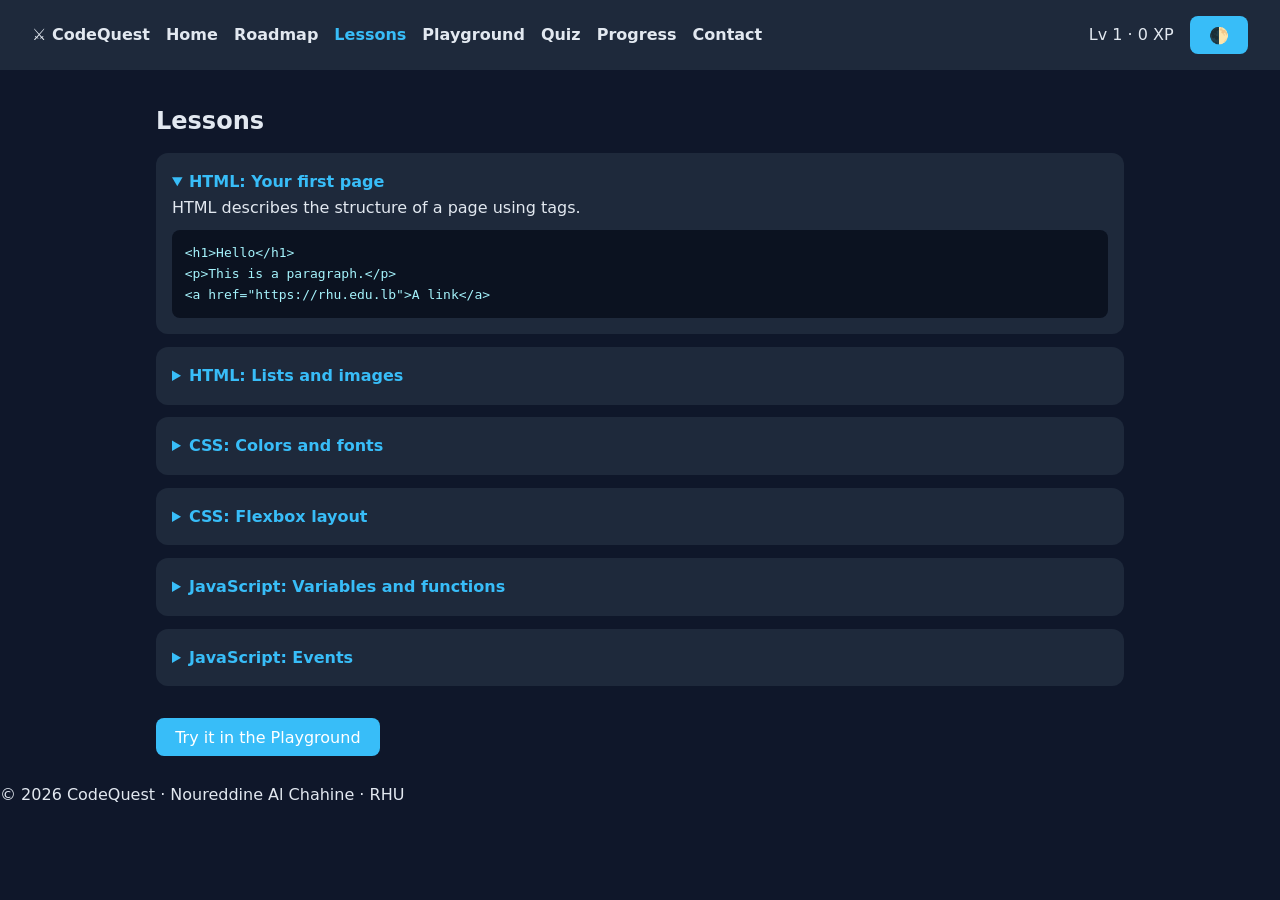
==== lessons.html @ 30e9599f "Add README" ====
<!DOCTYPE html>
<html lang="en">
<head>
  <meta charset="UTF-8">
  <meta name="viewport" content="width=device-width, initial-scale=1">
  <title>Lessons | CodeQuest</title>
  <link rel="stylesheet" href="css/style.css">
</head>
<body>
  <nav>
    <strong>⚔️ CodeQuest</strong>
    <a href="index.html">Home</a>
    <a href="roadmap.html">Roadmap</a>
    <a href="lessons.html" class="active">Lessons</a>
    <a href="playground.html">Playground</a>
    <a href="quiz.html">Quiz</a>
    <a href="progress.html">Progress</a>
    <a href="contact.html">Contact</a>
    <span class="spacer"></span>
    <span id="xpBadge"></span>
    <button id="themeBtn">🌓</button>
  </nav>

  <main>
    <h2>Lessons</h2>

    <details open>
      <summary>HTML: Your first page</summary>
      <p>HTML describes the structure of a page using tags.</p>
      <pre>&lt;h1&gt;Hello&lt;/h1&gt;
&lt;p&gt;This is a paragraph.&lt;/p&gt;
&lt;a href="https://rhu.edu.lb"&gt;A link&lt;/a&gt;</pre>
    </details>

    <details>
      <summary>HTML: Lists and images</summary>
      <p>Use ul and li for lists, and img to show a picture.</p>
      <pre>&lt;ul&gt;
  &lt;li&gt;HTML&lt;/li&gt;
  &lt;li&gt;CSS&lt;/li&gt;
&lt;/ul&gt;
&lt;img src="photo.jpg" alt="My photo"&gt;</pre>
    </details>

    <details>
      <summary>CSS: Colors and fonts</summary>
      <p>CSS controls how elements look.</p>
      <pre>h1 { color: teal; font-size: 2rem; }
p { background: #eee; padding: 10px; }</pre>
    </details>

    <details>
      <summary>CSS: Flexbox layout</summary>
      <p>Flexbox arranges items in a row or column.</p>
      <pre>.box { display: flex; gap: 1rem; justify-content: center; }</pre>
    </details>

    <details>
      <summary>JavaScript: Variables and functions</summary>
      <p>Variables store data and functions run reusable code.</p>
      <pre>const name = "Noureddine";
function hello() { return "Hi " + name; }
console.log(hello());</pre>
    </details>

    <details>
      <summary>JavaScript: Events</summary>
      <p>JavaScript makes pages interactive by reacting to user actions.</p>
      <pre>document.getElementById("b").onclick = () =&gt; alert("Hi!");</pre>
    </details>

    <br><a class="btn" href="playground.html">Try it in the Playground</a>
  </main>

  <footer>© 2026 CodeQuest · Noureddine Al Chahine · RHU</footer>

  <script src="js/main.js"></script>
</body>
</html>
---- css/style.css ----
:root { --bg:#0f172a; --card:#1e293b; --text:#e2e8f0; --accent:#38bdf8; }
body.light { --bg:#f1f5f9; --card:#ffffff; --text:#0f172a; --accent:#0284c7; }
* { box-sizing:border-box; margin:0; padding:0; }
body { font-family:system-ui,sans-serif; background:var(--bg); color:var(--text); line-height:1.6; }
nav { display:flex; flex-wrap:wrap; gap:1rem; align-items:center; padding:1rem 2rem; background:var(--card); }
nav a { color:var(--text); text-decoration:none; font-weight:600; }
nav a:hover, nav a.active { color:var(--accent); }
nav .spacer { flex:1; }
button, .btn { background:var(--accent); color:#fff; border:none; padding:.6rem 1.2rem;
  border-radius:8px; cursor:pointer; font-size:1rem; text-decoration:none; }
button:hover { opacity:.85; }
main { max-width:1000px; margin:2rem auto; padding:0 1rem; }
.hero { text-align:center; padding:4rem 1rem; }
.hero h1 { font-size:2.8rem; color:var(--accent); }
.grid { display:grid; grid-template-columns:repeat(auto-fit,minmax(220px,1fr)); gap:1rem; margin-top:2rem; }
.card { background:var(--card); padding:1.2rem; border-radius:12px; }
.bar { background:var(--card); border-radius:99px; height:16px; overflow:hidden; }
.bar div { background:var(--accent); height:100%; width:0; transition:width .4s; }
.locked { opacity:.4; }
/* playground */
.editor { display:grid; grid-template-columns:1fr 1fr; gap:1rem; }
textarea { width:100%; height:160px; background:#0b1220; color:#a5f3fc; border:1px solid var(--accent);
  border-radius:8px; padding:.6rem; font-family:monospace; margin-bottom:.8rem; }
iframe { width:100%; height:100%; min-height:520px; background:#fff; border:none; border-radius:8px; }
.option { display:block; width:100%; text-align:left; margin:.4rem 0; background:var(--card); color:var(--text);
  border:1px solid var(--accent); }
.correct { background:#16a34a !important; color:#fff; }
.wrong { background:#dc2626 !important; color:#fff; }
@media (max-width:700px) { .editor { grid-template-columns:1fr; } }
   .level { display:flex; justify-content:space-between; align-items:center; gap:1rem; margin:1rem 0; }
   .level.done { border-left:6px solid #16a34a; }
   .badge { display:inline-block; background:var(--accent); color:#fff; padding:.3rem .8rem;
     border-radius:99px; margin:.25rem; font-size:.9rem; }
   details { background:var(--card); padding:1rem; border-radius:12px; margin:.8rem 0; }
   summary { cursor:pointer; font-weight:700; color:var(--accent); }
   pre { background:#0b1220; color:#a5f3fc; padding:.8rem; border-radius:8px; overflow-x:auto; margin-top:.6rem; }
   form label { display:block; margin-top:1rem; font-weight:600; }
   input, textarea.field { width:100%; padding:.6rem; border-radius:8px; border:1px solid var(--accent);
     background:var(--card); color:var(--text); font-size:1rem; }
   .error { color:#ef4444; font-size:.9rem; min-height:1.2rem; }
   .success { color:#16a34a; font-weight:700; margin-top:1rem; }
   .chart { display:flex; align-items:flex-end; gap:.6rem; height:180px; margin-top:1rem; }
   .chart div { flex:1; background:var(--accent); border-radius:6px 6px 0 0; color:#fff;
     text-align:center; font-size:.8rem; min-height:4px; }
        .card { transition: transform .2s; } .card:hover { transform: translateY(-4px); }
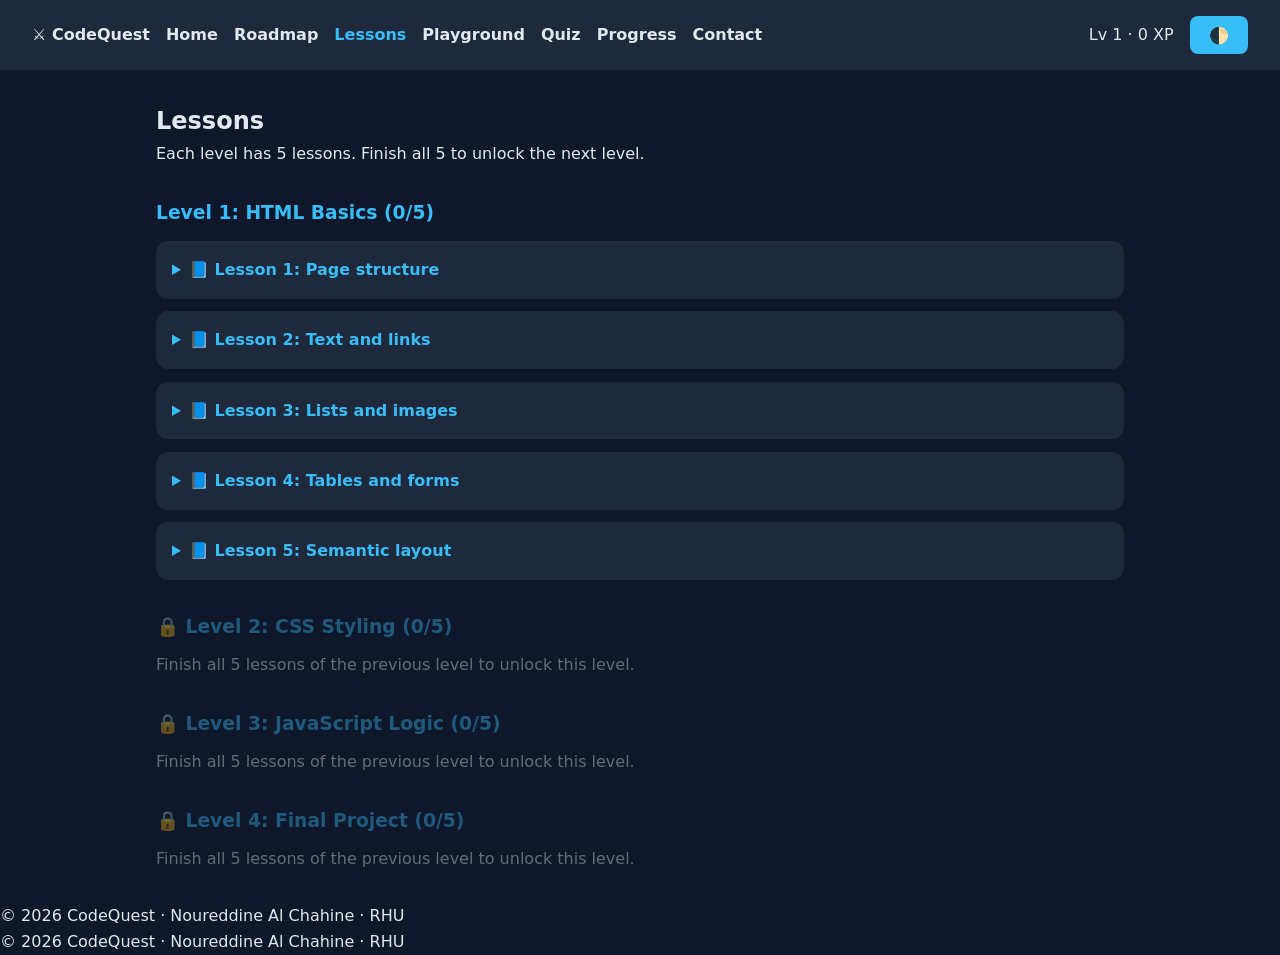
==== commit 5b69997e: "Add lessons and level locking" ====
--- a/lessons.html
+++ b/lessons.html
@@ -21,56 +21,19 @@
     <button id="themeBtn">🌓</button>
   </nav>
 
-  <main>
+    <main>
     <h2>Lessons</h2>
+    <p>Each level has 5 lessons. Finish all 5 to unlock the next level.</p>
+    <div id="lessonList"></div>
+  </main>
 
-    <details open>
-      <summary>HTML: Your first page</summary>
-      <p>HTML describes the structure of a page using tags.</p>
-      <pre>&lt;h1&gt;Hello&lt;/h1&gt;
-&lt;p&gt;This is a paragraph.&lt;/p&gt;
-&lt;a href="https://rhu.edu.lb"&gt;A link&lt;/a&gt;</pre>
-    </details>
+  <footer>© 2026 CodeQuest · Noureddine Al Chahine · RHU</footer>
 
-    <details>
-      <summary>HTML: Lists and images</summary>
-      <p>Use ul and li for lists, and img to show a picture.</p>
-      <pre>&lt;ul&gt;
-  &lt;li&gt;HTML&lt;/li&gt;
-  &lt;li&gt;CSS&lt;/li&gt;
-&lt;/ul&gt;
-&lt;img src="photo.jpg" alt="My photo"&gt;</pre>
-    </details>
-
-    <details>
-      <summary>CSS: Colors and fonts</summary>
-      <p>CSS controls how elements look.</p>
-      <pre>h1 { color: teal; font-size: 2rem; }
-p { background: #eee; padding: 10px; }</pre>
-    </details>
-
-    <details>
-      <summary>CSS: Flexbox layout</summary>
-      <p>Flexbox arranges items in a row or column.</p>
-      <pre>.box { display: flex; gap: 1rem; justify-content: center; }</pre>
-    </details>
-
-    <details>
-      <summary>JavaScript: Variables and functions</summary>
-      <p>Variables store data and functions run reusable code.</p>
-      <pre>const name = "Noureddine";
-function hello() { return "Hi " + name; }
-console.log(hello());</pre>
-    </details>
-
-    <details>
-      <summary>JavaScript: Events</summary>
-      <p>JavaScript makes pages interactive by reacting to user actions.</p>
-      <pre>document.getElementById("b").onclick = () =&gt; alert("Hi!");</pre>
-    </details>
-
-    <br><a class="btn" href="playground.html">Try it in the Playground</a>
-  </main>
+  <script src="js/main.js"></script>
+  <script src="js/data.js"></script>
+  <script src="js/lessons.js"></script>
+</body>
+</html>
 
   <footer>© 2026 CodeQuest · Noureddine Al Chahine · RHU</footer>
 
--- a/css/style.css
+++ b/css/style.css
@@ -42,4 +42,6 @@
    .chart { display:flex; align-items:flex-end; gap:.6rem; height:180px; margin-top:1rem; }
    .chart div { flex:1; background:var(--accent); border-radius:6px 6px 0 0; color:#fff;
      text-align:center; font-size:.8rem; min-height:4px; }
-        .card { transition: transform .2s; } .card:hover { transform: translateY(-4px); }+        .card { transition: transform .2s; } .card:hover { transform: translateY(-4px); }
+        .level-section { margin: 2rem 0; }
+.level-section h3 { margin-bottom: .6rem; color: var(--accent); }
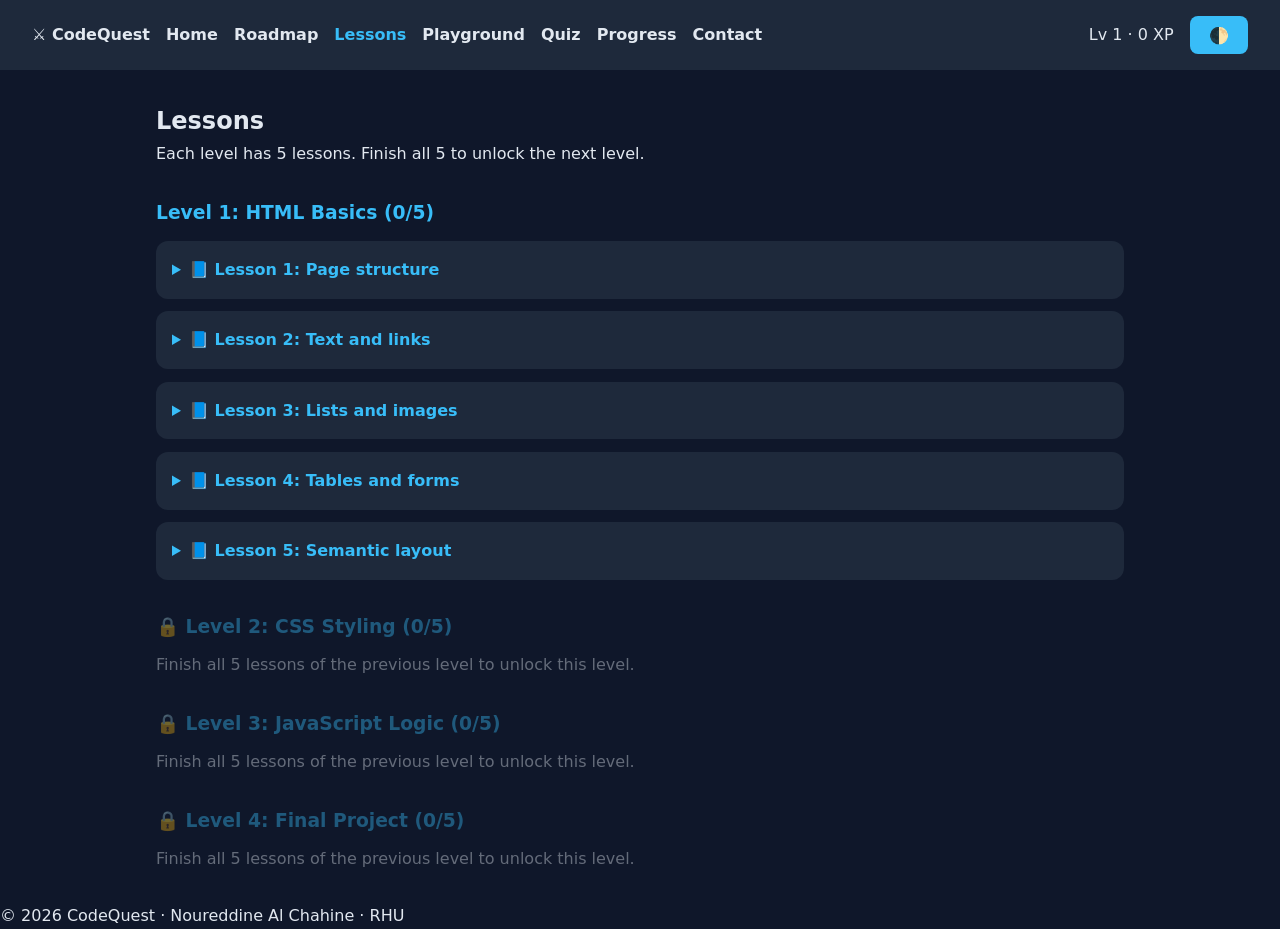
==== commit b97e4e43: "Fix duplicate footer" ====
--- a/lessons.html
+++ b/lessons.html
@@ -32,11 +32,6 @@
   <script src="js/main.js"></script>
   <script src="js/data.js"></script>
   <script src="js/lessons.js"></script>
-</body>
-</html>
-
-  <footer>© 2026 CodeQuest · Noureddine Al Chahine · RHU</footer>
-
-  <script src="js/main.js"></script>
+ 
 </body>
 </html>
